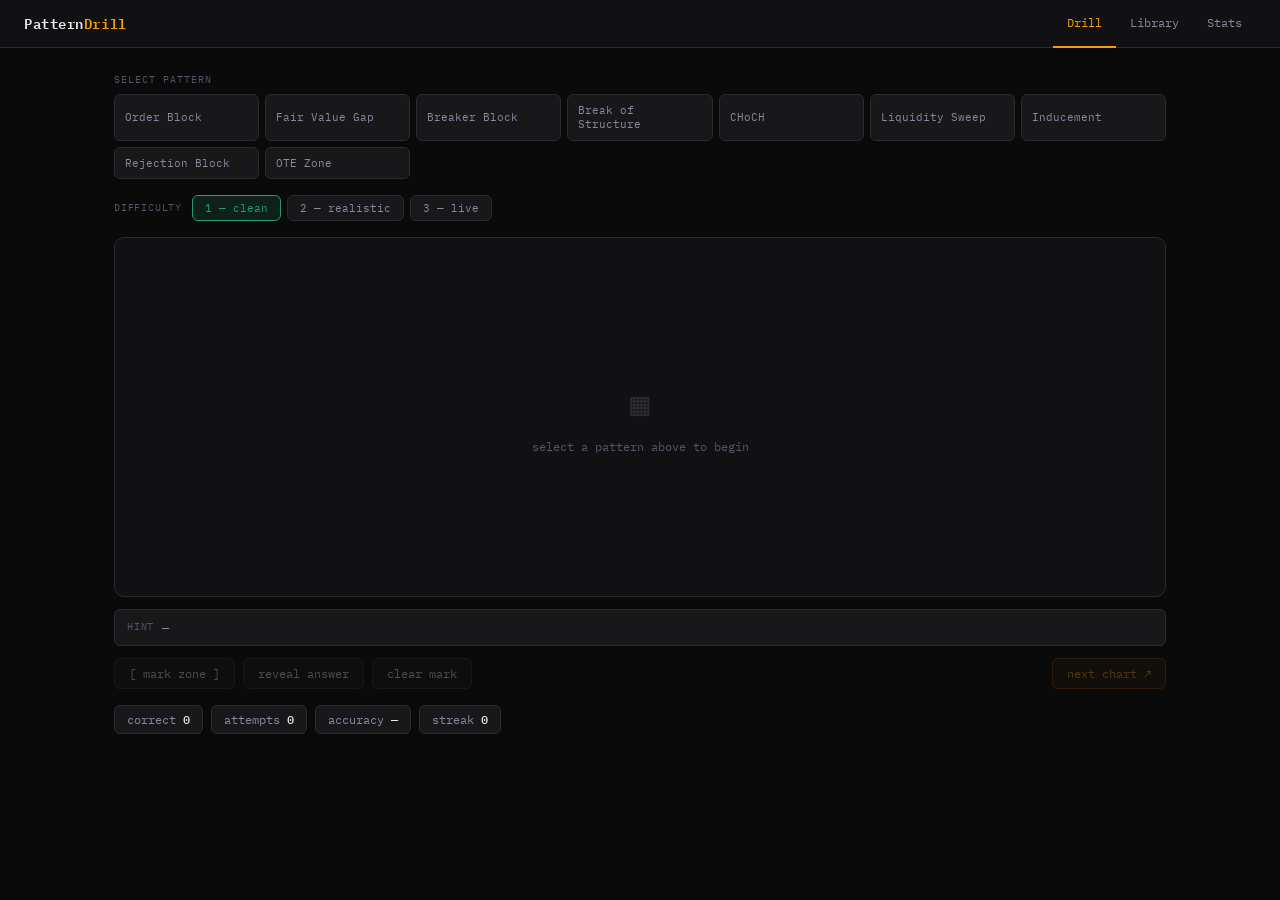
==== index.html @ c4679120 "Create index.html" ====
<!DOCTYPE html>
<html lang="en">
<head>
  <meta charset="UTF-8" />
  <meta name="viewport" content="width=device-width, initial-scale=1.0" />
  <title>PatternDrill — ICT Pattern Trainer</title>
  <link rel="stylesheet" href="css/style.css" />
</head>
<body>

<nav class="nav">
  <div class="nav-logo">Pattern<span>Drill</span></div>
  <a class="nav-link active" href="index.html">Drill</a>
  <a class="nav-link" href="library.html">Library</a>
  <a class="nav-link" href="stats.html">Stats</a>
</nav>

<main class="page">

  <!-- Pattern selector -->
  <div class="label">Select pattern</div>
  <div class="pattern-grid">
    <button class="pattern-chip" data-key="order-block">Order Block</button>
    <button class="pattern-chip" data-key="fair-value-gap">Fair Value Gap</button>
    <button class="pattern-chip" data-key="breaker-block">Breaker Block</button>
    <button class="pattern-chip" data-key="bos">Break of Structure</button>
    <button class="pattern-chip" data-key="choch">CHoCH</button>
    <button class="pattern-chip" data-key="liquidity-sweep">Liquidity Sweep</button>
    <button class="pattern-chip" data-key="inducement">Inducement</button>
    <button class="pattern-chip" data-key="rejection-block">Rejection Block</button>
    <button class="pattern-chip" data-key="ote">OTE Zone</button>
  </div>

  <!-- Difficulty -->
  <div class="diff-row">
    <span class="diff-label">difficulty</span>
    <button class="diff-chip selected" data-diff="1">1 — clean</button>
    <button class="diff-chip" data-diff="2">2 — realistic</button>
    <button class="diff-chip" data-diff="3">3 — live</button>
  </div>

  <!-- Chart -->
  <div class="chart-wrap" id="chart-wrap">
    <canvas id="chart-canvas"></canvas>
    <canvas id="overlay-canvas"></canvas>

    <div class="chart-empty" id="chart-empty">
      <div class="chart-empty-icon">▦</div>
      <div class="chart-empty-text">select a pattern above to begin</div>
    </div>

    <div class="chart-loader" id="chart-loader">
      <div class="loader-text">GENERATING</div>
      <div class="loader-bar"></div>
    </div>
  </div>

  <!-- Hint -->
  <div class="hint-bar">
    <span class="hint-label">hint</span>
    <span id="hint-text" style="color: var(--text-2);">—</span>
  </div>

  <!-- Controls -->
  <div class="controls">
    <button class="btn" id="btn-mark"   onclick="App.toggleMarkMode()" disabled>[ mark zone ]</button>
    <button class="btn" id="btn-reveal" onclick="App.reveal()"         disabled>reveal answer</button>
    <button class="btn" id="btn-clear"  onclick="App.clearMark()"      disabled>clear mark</button>
    <div class="controls-right">
      <button class="btn btn-primary" id="btn-next" onclick="App.generateChart()" disabled>next chart ↗</button>
    </div>
  </div>

  <!-- Feedback -->
  <div class="feedback" id="feedback"></div>

  <!-- Score row -->
  <div class="score-row">
    <div class="score-chip" id="sc-correct">  correct  <span class="val">0</span></div>
    <div class="score-chip" id="sc-attempts"> attempts <span class="val">0</span></div>
    <div class="score-chip" id="sc-accuracy"> accuracy <span class="val">—</span></div>
    <div class="score-chip" id="sc-streak">   streak   <span class="val">0</span></div>
  </div>

</main>

<script src="js/patterns.js"></script>
<script src="js/chart.js"></script>
<script src="js/scoring.js"></script>
<script src="js/storage.js"></script>
<script src="js/app.js"></script>
</body>
</html>
---- css/style.css ----
/* ─── PatternDrill — style.css ─────────────────────────────────────────────
   Aesthetic: dark trading terminal. Monospace-first. Minimal chrome.
──────────────────────────────────────────────────────────────────────────── */

@import url('https://fonts.googleapis.com/css2?family=IBM+Plex+Mono:wght@300;400;500;600&family=IBM+Plex+Sans:wght@300;400;500&display=swap');

:root {
  --bg-0:       #0a0a0b;
  --bg-1:       #111113;
  --bg-2:       #18181b;
  --bg-3:       #222226;
  --border:     #2a2a30;
  --border-2:   #3a3a42;
  --text-1:     #e8e8ea;
  --text-2:     #8888a0;
  --text-3:     #55556a;
  --amber:      #f59e0b;
  --amber-dim:  #78490a;
  --amber-glow: rgba(245,158,11,0.12);
  --green:      #1D9E75;
  --green-dim:  rgba(29,158,117,0.15);
  --red:        #D85A30;
  --red-dim:    rgba(216,90,48,0.15);
  --blue:       #378ADD;
  --blue-dim:   rgba(55,138,221,0.15);
  --font-mono:  'IBM Plex Mono', monospace;
  --font-sans:  'IBM Plex Sans', sans-serif;
  --radius-sm:  4px;
  --radius-md:  6px;
  --radius-lg:  10px;
  --t:          150ms ease;
}

*, *::before, *::after { box-sizing: border-box; margin: 0; padding: 0; }
html, body { height: 100%; }
body {
  background: var(--bg-0);
  color: var(--text-1);
  font-family: var(--font-mono);
  font-size: 13px;
  line-height: 1.6;
  -webkit-font-smoothing: antialiased;
}
a { color: var(--amber); text-decoration: none; }
a:hover { text-decoration: underline; }
button { cursor: pointer; font-family: var(--font-mono); }

/* ─── Nav ─────────────────────────────────────────────────────────────────── */
.nav {
  display: flex;
  align-items: center;
  padding: 0 1.5rem;
  height: 48px;
  background: var(--bg-1);
  border-bottom: 1px solid var(--border);
  position: sticky;
  top: 0;
  z-index: 100;
}
.nav-logo {
  font-size: 14px;
  font-weight: 600;
  letter-spacing: 0.04em;
  margin-right: auto;
  color: var(--text-1);
}
.nav-logo span { color: var(--amber); }
.nav-link {
  font-size: 12px;
  color: var(--text-2);
  padding: 0 14px;
  height: 48px;
  display: flex;
  align-items: center;
  border-bottom: 2px solid transparent;
  transition: color var(--t), border-color var(--t);
}
.nav-link:hover { color: var(--text-1); text-decoration: none; }
.nav-link.active { color: var(--amber); border-bottom-color: var(--amber); }

/* ─── Page ────────────────────────────────────────────────────────────────── */
.page { padding: 1.5rem; max-width: 1100px; margin: 0 auto; width: 100%; }
.page-title { font-size: 16px; font-weight: 500; color: var(--text-1); margin-bottom: 1.5rem; }

/* ─── Label ───────────────────────────────────────────────────────────────── */
.label {
  font-size: 10px;
  letter-spacing: 0.1em;
  text-transform: uppercase;
  color: var(--text-3);
  margin-bottom: 6px;
}

/* ─── Buttons ─────────────────────────────────────────────────────────────── */
.btn {
  display: inline-flex;
  align-items: center;
  gap: 6px;
  padding: 7px 14px;
  font-size: 12px;
  font-family: var(--font-mono);
  border-radius: var(--radius-md);
  border: 1px solid var(--border-2);
  background: var(--bg-2);
  color: var(--text-1);
  transition: background var(--t), border-color var(--t), opacity var(--t);
  white-space: nowrap;
}
.btn:hover:not(:disabled) { background: var(--bg-3); border-color: var(--text-3); }
.btn:active:not(:disabled) { transform: scale(0.98); }
.btn:disabled { opacity: 0.3; cursor: not-allowed; }
.btn-primary { background: var(--amber-glow); border-color: var(--amber-dim); color: var(--amber); }
.btn-primary:hover:not(:disabled) { background: rgba(245,158,11,0.22); border-color: var(--amber); }
.btn-mark-active { background: rgba(186,117,23,0.15); border-color: #BA7517; color: #f0c060; }

/* ─── Pattern chips ───────────────────────────────────────────────────────── */
.pattern-grid {
  display: grid;
  grid-template-columns: repeat(auto-fill, minmax(128px, 1fr));
  gap: 6px;
  margin-bottom: 1rem;
}
.pattern-chip {
  padding: 8px 10px;
  font-size: 11px;
  font-family: var(--font-mono);
  background: var(--bg-2);
  border: 1px solid var(--border);
  border-radius: var(--radius-md);
  color: var(--text-2);
  text-align: left;
  transition: all var(--t);
  line-height: 1.3;
}
.pattern-chip:hover { background: var(--bg-3); border-color: var(--border-2); color: var(--text-1); }
.pattern-chip.selected { background: var(--amber-glow); border-color: var(--amber-dim); color: var(--amber); }

/* ─── Difficulty ──────────────────────────────────────────────────────────── */
.diff-row { display: flex; gap: 6px; margin-bottom: 1rem; align-items: center; }
.diff-label { font-size: 10px; color: var(--text-3); letter-spacing: 0.08em; text-transform: uppercase; margin-right: 4px; }
.diff-chip {
  padding: 5px 12px;
  font-size: 11px;
  font-family: var(--font-mono);
  background: var(--bg-2);
  border: 1px solid var(--border);
  border-radius: var(--radius-md);
  color: var(--text-2);
  transition: all var(--t);
}
.diff-chip:hover { border-color: var(--border-2); color: var(--text-1); }
.diff-chip[data-diff="1"].selected { border-color: var(--green); color: var(--green); background: var(--green-dim); }
.diff-chip[data-diff="2"].selected { border-color: var(--amber-dim); color: var(--amber); background: var(--amber-glow); }
.diff-chip[data-diff="3"].selected { border-color: rgba(216,90,48,0.6); color: var(--red); background: var(--red-dim); }

/* ─── Chart ───────────────────────────────────────────────────────────────── */
.chart-wrap {
  position: relative;
  background: var(--bg-1);
  border: 1px solid var(--border);
  border-radius: var(--radius-lg);
  overflow: hidden;
  height: 360px;
  margin-bottom: 0.75rem;
}
.chart-wrap canvas { display: block; position: absolute; top: 0; left: 0; width: 100%; height: 100%; }
#chart-canvas  { z-index: 1; }
#overlay-canvas { z-index: 2; }

.chart-empty {
  position: absolute; inset: 0;
  display: flex; flex-direction: column; align-items: center; justify-content: center;
  gap: 8px; z-index: 3; pointer-events: none;
}
.chart-empty-icon { font-size: 32px; opacity: 0.12; }
.chart-empty-text { font-size: 12px; color: var(--text-3); }

.chart-loader {
  position: absolute; inset: 0;
  background: var(--bg-1);
  display: none; align-items: center; justify-content: center;
  flex-direction: column; gap: 10px; z-index: 10;
}
.chart-loader.visible { display: flex; }
.loader-text { font-size: 11px; color: var(--text-3); letter-spacing: 0.06em; }
.loader-bar { width: 100px; height: 1px; background: var(--border); position: relative; overflow: hidden; }
.loader-bar::after {
  content: '';
  position: absolute; top: 0; height: 100%;
  background: var(--amber);
  animation: sweep 1.2s ease-in-out infinite;
}
@keyframes sweep {
  0%   { left: -40%; width: 40%; }
  100% { left: 100%; width: 40%; }
}

/* ─── Hint ────────────────────────────────────────────────────────────────── */
.hint-bar {
  padding: 8px 12px;
  background: var(--bg-2);
  border: 1px solid var(--border);
  border-radius: var(--radius-md);
  font-size: 12px;
  color: var(--text-2);
  margin-bottom: 0.75rem;
  min-height: 36px;
  display: flex;
  align-items: center;
  gap: 8px;
}
.hint-label { color: var(--text-3); flex-shrink: 0; font-size: 10px; text-transform: uppercase; letter-spacing: 0.08em; }

/* ─── Controls ────────────────────────────────────────────────────────────── */
.controls { display: flex; gap: 8px; margin-bottom: 1rem; flex-wrap: wrap; align-items: center; }
.controls-right { margin-left: auto; display: flex; gap: 8px; }

/* ─── Feedback ────────────────────────────────────────────────────────────── */
.feedback {
  padding: 12px 16px;
  border-radius: var(--radius-md);
  font-size: 13px;
  line-height: 1.6;
  border: 1px solid var(--border);
  background: var(--bg-2);
  display: none;
  margin-bottom: 1rem;
}
.feedback.visible { display: block; }
.feedback.grade-excellent,
.feedback.grade-good    { border-color: rgba(29,158,117,0.5); background: var(--green-dim); color: #7ee8c2; }
.feedback.grade-partial { border-color: var(--amber-dim); background: var(--amber-glow); color: var(--amber); }
.feedback.grade-miss,
.feedback.grade-wrong   { border-color: rgba(216,90,48,0.4); background: var(--red-dim); color: #f4a07a; }
.feedback.grade-no-mark { border-color: var(--border-2); color: var(--text-2); }

/* ─── Score row ───────────────────────────────────────────────────────────── */
.score-row { display: flex; gap: 8px; flex-wrap: wrap; margin-bottom: 1.5rem; }
.score-chip {
  padding: 4px 12px;
  font-size: 12px;
  background: var(--bg-2);
  border: 1px solid var(--border);
  border-radius: var(--radius-md);
  color: var(--text-2);
}
.score-chip .val { color: var(--text-1); font-weight: 500; }
.score-chip.streak-on { border-color: var(--amber-dim); color: var(--amber); }

/* ─── Stats page ──────────────────────────────────────────────────────────── */
.stats-grid {
  display: grid;
  grid-template-columns: repeat(auto-fit, minmax(140px, 1fr));
  gap: 8px;
  margin-bottom: 1.5rem;
}
.stat-card {
  background: var(--bg-2);
  border: 1px solid var(--border);
  border-radius: var(--radius-lg);
  padding: 14px 16px;
}
.stat-card .stat-label { font-size: 10px; color: var(--text-3); letter-spacing: 0.08em; text-transform: uppercase; margin-bottom: 4px; }
.stat-card .stat-val   { font-size: 26px; font-weight: 600; color: var(--text-1); line-height: 1.2; }
.stat-card .stat-sub   { font-size: 11px; color: var(--text-3); margin-top: 2px; }

.section-title { font-size: 11px; color: var(--text-3); letter-spacing: 0.08em; text-transform: uppercase; margin-bottom: 8px; padding-bottom: 6px; border-bottom: 1px solid var(--border); }

.acc-table { width: 100%; border-collapse: collapse; }
.acc-table th { font-size: 10px; letter-spacing: 0.08em; text-transform: uppercase; color: var(--text-3); padding: 6px 10px; text-align: left; border-bottom: 1px solid var(--border); }
.acc-table td { padding: 9px 10px; border-bottom: 1px solid var(--border); font-size: 12px; }
.acc-table tr:last-child td { border-bottom: none; }
.acc-bar-wrap { width: 80px; height: 3px; background: var(--bg-3); border-radius: 2px; display: inline-block; vertical-align: middle; margin-right: 8px; }
.acc-bar { height: 100%; border-radius: 2px; }
.acc-bar.high { background: var(--green); }
.acc-bar.mid  { background: var(--amber); }
.acc-bar.low  { background: var(--red); }

/* ─── Library page ────────────────────────────────────────────────────────── */
.library-grid { display: grid; grid-template-columns: repeat(auto-fill, minmax(280px, 1fr)); gap: 12px; }
.lib-card {
  background: var(--bg-2);
  border: 1px solid var(--border);
  border-radius: var(--radius-lg);
  padding: 16px;
  transition: border-color var(--t);
}
.lib-card:hover { border-color: var(--border-2); }
.lib-card-title { font-size: 14px; font-weight: 500; color: var(--text-1); margin-bottom: 6px; }
.lib-card-body  { font-size: 12px; color: var(--text-2); line-height: 1.6; margin-bottom: 10px; }
.lib-card-canvas { height: 110px; background: var(--bg-1); border: 1px solid var(--border); border-radius: var(--radius-md); overflow: hidden; position: relative; }
.lib-card-canvas canvas { width: 100%; height: 100%; display: block; }
.lib-drill-btn {
  display: inline-flex; align-items: center; gap: 4px;
  margin-top: 10px; padding: 5px 10px;
  font-size: 11px; font-family: var(--font-mono);
  background: var(--amber-glow); border: 1px solid var(--amber-dim);
  color: var(--amber); border-radius: var(--radius-md);
  cursor: pointer; transition: all var(--t); text-decoration: none;
}
.lib-drill-btn:hover { background: rgba(245,158,11,0.22); text-decoration: none; }

/* ─── Responsive ──────────────────────────────────────────────────────────── */
@media (max-width: 640px) {
  .page { padding: 1rem; }
  .chart-wrap { height: 260px; }
  .pattern-grid { grid-template-columns: repeat(auto-fill, minmax(100px, 1fr)); }
  .controls-right { margin-left: 0; }
  .nav { padding: 0 1rem; }
  .nav-link { padding: 0 10px; font-size: 11px; }
}
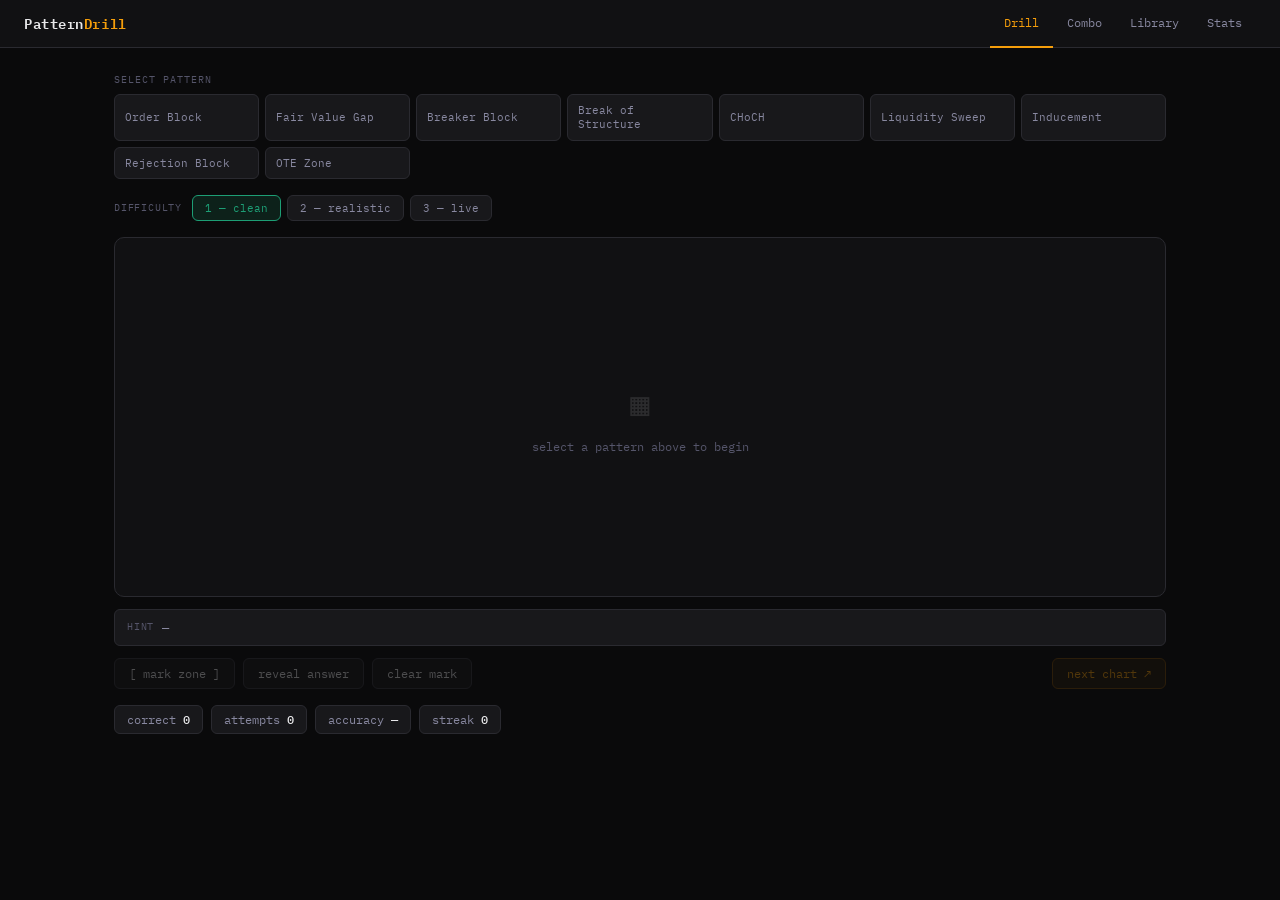
==== commit 53b887f3: "Update index.html" ====
--- a/index.html
+++ b/index.html
@@ -11,6 +11,7 @@
 <nav class="nav">
   <div class="nav-logo">Pattern<span>Drill</span></div>
   <a class="nav-link active" href="index.html">Drill</a>
+  <a class="nav-link" href="combo.html">Combo</a>
   <a class="nav-link" href="library.html">Library</a>
   <a class="nav-link" href="stats.html">Stats</a>
 </nav>
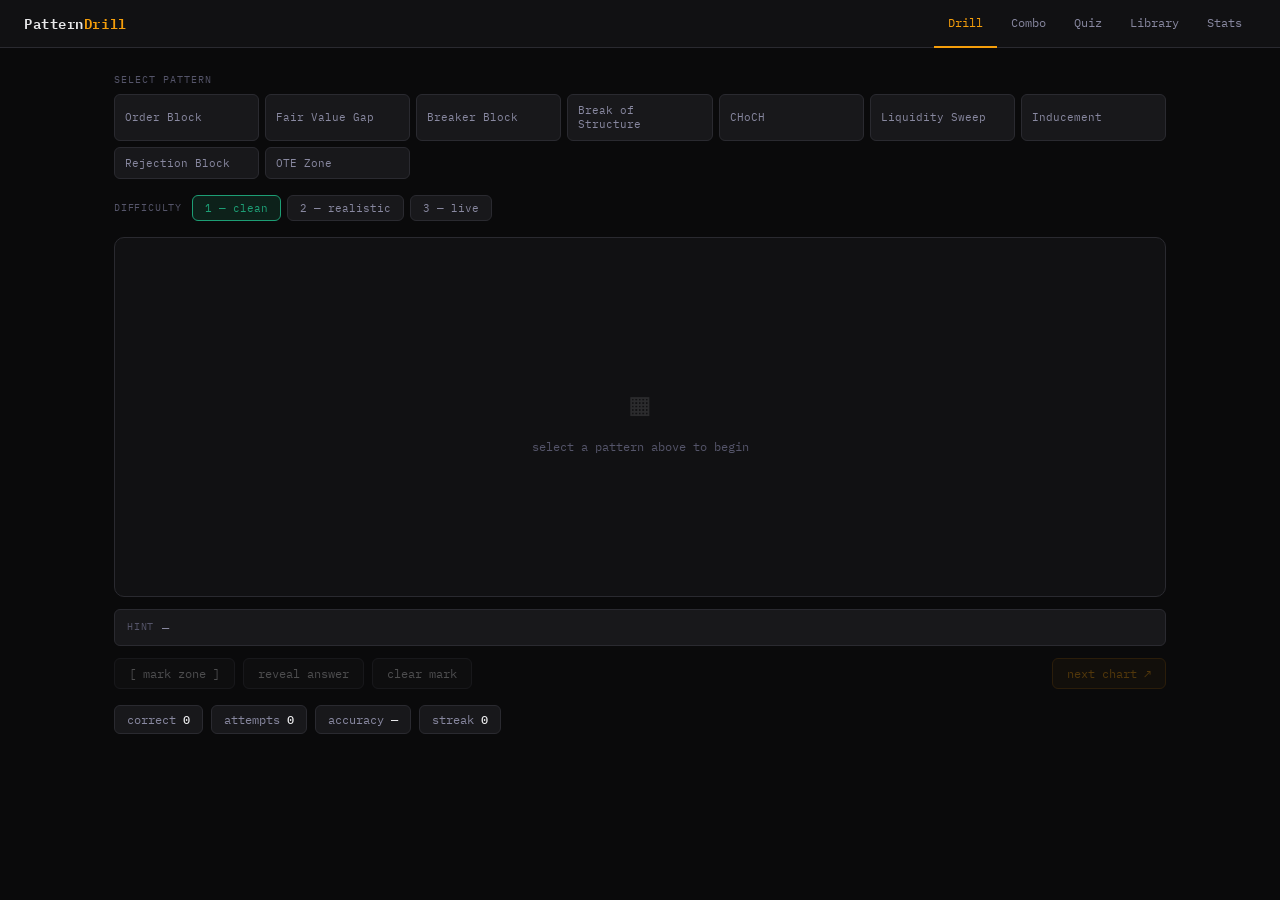
==== commit 8a298737: "Update index.html" ====
--- a/index.html
+++ b/index.html
@@ -12,6 +12,7 @@
   <div class="nav-logo">Pattern<span>Drill</span></div>
   <a class="nav-link active" href="index.html">Drill</a>
   <a class="nav-link" href="combo.html">Combo</a>
+  <a class="nav-link" href="quiz.html">Quiz</a>
   <a class="nav-link" href="library.html">Library</a>
   <a class="nav-link" href="stats.html">Stats</a>
 </nav>
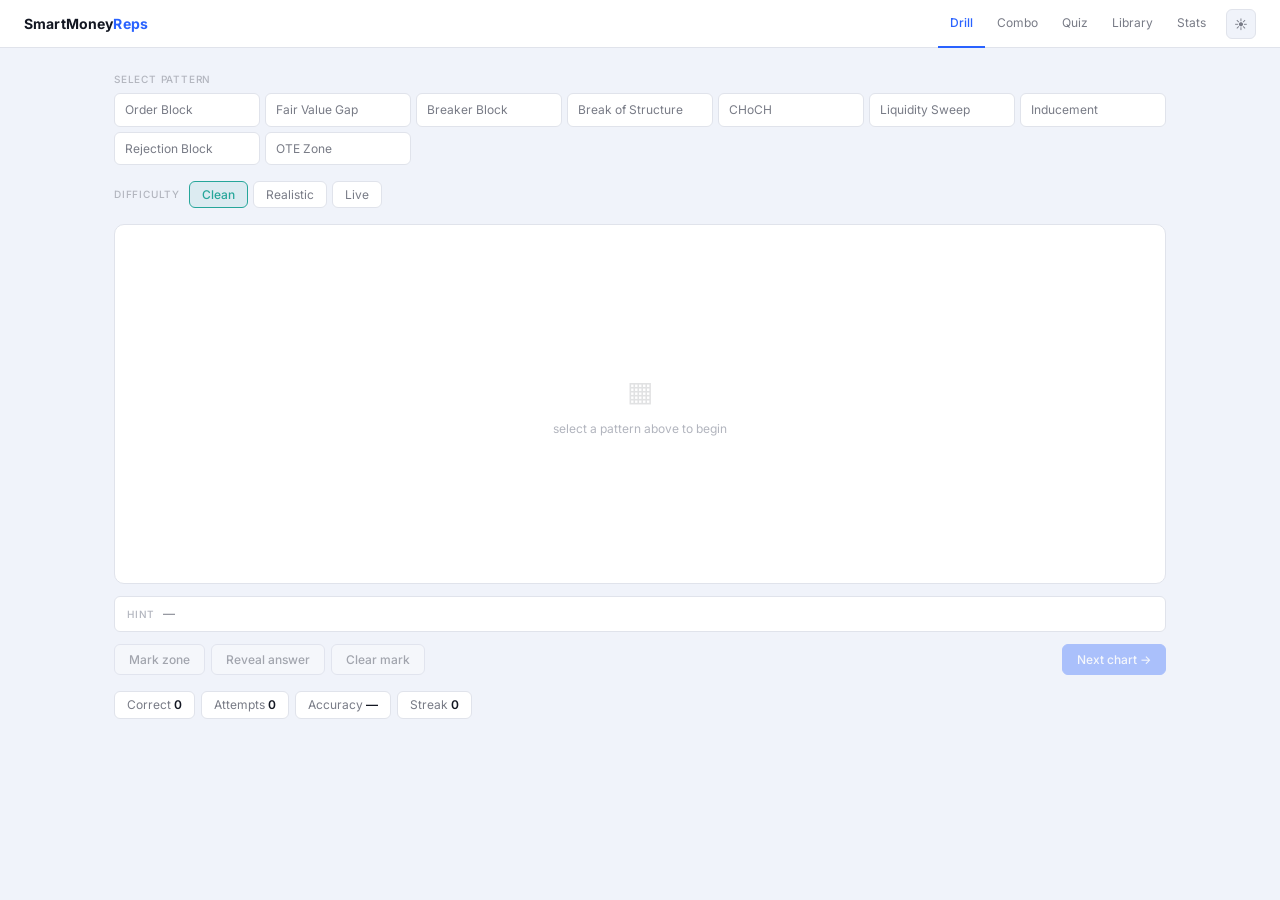
==== commit 0c1575cf: "Update index.html" ====
--- a/index.html
+++ b/index.html
@@ -3,23 +3,21 @@
 <head>
   <meta charset="UTF-8" />
   <meta name="viewport" content="width=device-width, initial-scale=1.0" />
-  <title>PatternDrill — ICT Pattern Trainer</title>
+  <title>SmartMoneyReps — ICT Pattern Trainer</title>
   <link rel="stylesheet" href="css/style.css" />
 </head>
 <body>
-
 <nav class="nav">
-  <div class="nav-logo">Pattern<span>Drill</span></div>
+  <div class="nav-logo">SmartMoney<span>Reps</span></div>
   <a class="nav-link active" href="index.html">Drill</a>
   <a class="nav-link" href="combo.html">Combo</a>
   <a class="nav-link" href="quiz.html">Quiz</a>
   <a class="nav-link" href="library.html">Library</a>
   <a class="nav-link" href="stats.html">Stats</a>
+  <button class="theme-toggle" id="theme-toggle" onclick="toggleTheme()" title="Toggle theme">☀</button>
 </nav>
 
 <main class="page">
-
-  <!-- Pattern selector -->
   <div class="label">Select pattern</div>
   <div class="pattern-grid">
     <button class="pattern-chip" data-key="order-block">Order Block</button>
@@ -33,57 +31,48 @@
     <button class="pattern-chip" data-key="ote">OTE Zone</button>
   </div>
 
-  <!-- Difficulty -->
   <div class="diff-row">
-    <span class="diff-label">difficulty</span>
-    <button class="diff-chip selected" data-diff="1">1 — clean</button>
-    <button class="diff-chip" data-diff="2">2 — realistic</button>
-    <button class="diff-chip" data-diff="3">3 — live</button>
+    <span class="diff-label">Difficulty</span>
+    <button class="diff-chip selected" data-diff="1">Clean</button>
+    <button class="diff-chip" data-diff="2">Realistic</button>
+    <button class="diff-chip" data-diff="3">Live</button>
   </div>
 
-  <!-- Chart -->
   <div class="chart-wrap" id="chart-wrap">
     <canvas id="chart-canvas"></canvas>
     <canvas id="overlay-canvas"></canvas>
-
     <div class="chart-empty" id="chart-empty">
       <div class="chart-empty-icon">▦</div>
       <div class="chart-empty-text">select a pattern above to begin</div>
     </div>
-
     <div class="chart-loader" id="chart-loader">
-      <div class="loader-text">GENERATING</div>
+      <div class="loader-text">Generating</div>
       <div class="loader-bar"></div>
     </div>
   </div>
 
-  <!-- Hint -->
   <div class="hint-bar">
-    <span class="hint-label">hint</span>
-    <span id="hint-text" style="color: var(--text-2);">—</span>
+    <span class="hint-label">Hint</span>
+    <span id="hint-text" style="color:var(--text-2)">—</span>
   </div>
 
-  <!-- Controls -->
   <div class="controls">
-    <button class="btn" id="btn-mark"   onclick="App.toggleMarkMode()" disabled>[ mark zone ]</button>
-    <button class="btn" id="btn-reveal" onclick="App.reveal()"         disabled>reveal answer</button>
-    <button class="btn" id="btn-clear"  onclick="App.clearMark()"      disabled>clear mark</button>
+    <button class="btn" id="btn-mark"   onclick="App.toggleMarkMode()" disabled>Mark zone</button>
+    <button class="btn" id="btn-reveal" onclick="App.reveal()"         disabled>Reveal answer</button>
+    <button class="btn" id="btn-clear"  onclick="App.clearMark()"      disabled>Clear mark</button>
     <div class="controls-right">
-      <button class="btn btn-primary" id="btn-next" onclick="App.generateChart()" disabled>next chart ↗</button>
+      <button class="btn btn-primary" id="btn-next" onclick="App.generateChart()" disabled>Next chart →</button>
     </div>
   </div>
 
-  <!-- Feedback -->
   <div class="feedback" id="feedback"></div>
 
-  <!-- Score row -->
   <div class="score-row">
-    <div class="score-chip" id="sc-correct">  correct  <span class="val">0</span></div>
-    <div class="score-chip" id="sc-attempts"> attempts <span class="val">0</span></div>
-    <div class="score-chip" id="sc-accuracy"> accuracy <span class="val">—</span></div>
-    <div class="score-chip" id="sc-streak">   streak   <span class="val">0</span></div>
+    <div class="score-chip" id="sc-correct">Correct <span class="val">0</span></div>
+    <div class="score-chip" id="sc-attempts">Attempts <span class="val">0</span></div>
+    <div class="score-chip" id="sc-accuracy">Accuracy <span class="val">—</span></div>
+    <div class="score-chip" id="sc-streak">Streak <span class="val">0</span></div>
   </div>
-
 </main>
 
 <script src="js/patterns.js"></script>
@@ -91,5 +80,17 @@
 <script src="js/scoring.js"></script>
 <script src="js/storage.js"></script>
 <script src="js/app.js"></script>
+<script>
+function toggleTheme() {
+  const isDark = document.documentElement.getAttribute('data-theme') === 'dark';
+  document.documentElement.setAttribute('data-theme', isDark ? '' : 'dark');
+  document.getElementById('theme-toggle').textContent = isDark ? '☀' : '☾';
+  localStorage.setItem('smr-theme', isDark ? 'light' : 'dark');
+}
+(function() {
+  const t = localStorage.getItem('smr-theme');
+  if (t === 'dark') { document.documentElement.setAttribute('data-theme','dark'); document.addEventListener('DOMContentLoaded', () => { const b = document.getElementById('theme-toggle'); if(b) b.textContent='☾'; }); }
+})();
+</script>
 </body>
 </html>
--- a/css/style.css
+++ b/css/style.css
@@ -1,34 +1,55 @@
-/* ─── PatternDrill — style.css ─────────────────────────────────────────────
-   Aesthetic: dark trading terminal. Monospace-first. Minimal chrome.
+/* ─── SmartMoneyReps — style.css ───────────────────────────────────────────
+   TradingView-inspired. Clean, professional, expensive.
+   Light + dark mode. Blue accent. TV candle colors.
 ──────────────────────────────────────────────────────────────────────────── */
 
-@import url('https://fonts.googleapis.com/css2?family=IBM+Plex+Mono:wght@300;400;500;600&family=IBM+Plex+Sans:wght@300;400;500&display=swap');
+@import url('https://fonts.googleapis.com/css2?family=Inter:wght@300;400;500;600;700&display=swap');
 
 :root {
-  --bg-0:       #0a0a0b;
-  --bg-1:       #111113;
-  --bg-2:       #18181b;
-  --bg-3:       #222226;
-  --border:     #2a2a30;
-  --border-2:   #3a3a42;
-  --text-1:     #e8e8ea;
-  --text-2:     #8888a0;
-  --text-3:     #55556a;
-  --amber:      #f59e0b;
-  --amber-dim:  #78490a;
-  --amber-glow: rgba(245,158,11,0.12);
-  --green:      #1D9E75;
-  --green-dim:  rgba(29,158,117,0.15);
-  --red:        #D85A30;
-  --red-dim:    rgba(216,90,48,0.15);
-  --blue:       #378ADD;
-  --blue-dim:   rgba(55,138,221,0.15);
-  --font-mono:  'IBM Plex Mono', monospace;
-  --font-sans:  'IBM Plex Sans', sans-serif;
+  --bg-0:       #f0f3fa;
+  --bg-1:       #ffffff;
+  --bg-2:       #f0f3fa;
+  --bg-3:       #e8ecf5;
+  --border:     #e0e3eb;
+  --border-2:   #c8cbd8;
+  --text-1:     #131722;
+  --text-2:     #787b86;
+  --text-3:     #b2b5be;
+  --blue:       #2962ff;
+  --blue-dim:   rgba(41,98,255,0.08);
+  --blue-mid:   rgba(41,98,255,0.18);
+  --blue-text:  #1849cc;
+  --green:      #26a69a;
+  --green-dim:  rgba(38,166,154,0.1);
+  --red:        #ef5350;
+  --red-dim:    rgba(239,83,80,0.1);
+  --bull:       #26a69a;
+  --bear:       #ef5350;
+  --font:       'Inter', -apple-system, sans-serif;
   --radius-sm:  4px;
   --radius-md:  6px;
   --radius-lg:  10px;
-  --t:          150ms ease;
+  --t:          140ms ease;
+}
+
+[data-theme="dark"] {
+  --bg-0:       #131722;
+  --bg-1:       #1e222d;
+  --bg-2:       #1e222d;
+  --bg-3:       #2a2e39;
+  --border:     #2a2e39;
+  --border-2:   #363a45;
+  --text-1:     #d1d4dc;
+  --text-2:     #787b86;
+  --text-3:     #4c525e;
+  --blue:       #2962ff;
+  --blue-dim:   rgba(41,98,255,0.14);
+  --blue-mid:   rgba(41,98,255,0.22);
+  --blue-text:  #5b9cf6;
+  --green:      #26a69a;
+  --green-dim:  rgba(38,166,154,0.14);
+  --red:        #ef5350;
+  --red-dim:    rgba(239,83,80,0.14);
 }
 
 *, *::before, *::after { box-sizing: border-box; margin: 0; padding: 0; }
@@ -36,276 +57,171 @@
 body {
   background: var(--bg-0);
   color: var(--text-1);
-  font-family: var(--font-mono);
+  font-family: var(--font);
   font-size: 13px;
-  line-height: 1.6;
+  line-height: 1.5;
   -webkit-font-smoothing: antialiased;
 }
-a { color: var(--amber); text-decoration: none; }
+a { color: var(--blue); text-decoration: none; }
 a:hover { text-decoration: underline; }
-button { cursor: pointer; font-family: var(--font-mono); }
-
-/* ─── Nav ─────────────────────────────────────────────────────────────────── */
+button { cursor: pointer; font-family: var(--font); }
+
 .nav {
-  display: flex;
-  align-items: center;
-  padding: 0 1.5rem;
-  height: 48px;
-  background: var(--bg-1);
-  border-bottom: 1px solid var(--border);
-  position: sticky;
-  top: 0;
-  z-index: 100;
-}
-.nav-logo {
-  font-size: 14px;
-  font-weight: 600;
-  letter-spacing: 0.04em;
-  margin-right: auto;
-  color: var(--text-1);
-}
-.nav-logo span { color: var(--amber); }
-.nav-link {
-  font-size: 12px;
-  color: var(--text-2);
-  padding: 0 14px;
-  height: 48px;
-  display: flex;
-  align-items: center;
-  border-bottom: 2px solid transparent;
-  transition: color var(--t), border-color var(--t);
-}
+  display: flex; align-items: center;
+  padding: 0 1.5rem; height: 48px;
+  background: var(--bg-1); border-bottom: 1px solid var(--border);
+  position: sticky; top: 0; z-index: 100;
+}
+.nav-logo { font-size: 14px; font-weight: 700; letter-spacing: 0.01em; margin-right: auto; color: var(--text-1); }
+.nav-logo span { color: var(--blue); }
+.nav-link { font-size: 12px; color: var(--text-2); padding: 0 12px; height: 48px; display: flex; align-items: center; border-bottom: 2px solid transparent; transition: color var(--t), border-color var(--t); }
 .nav-link:hover { color: var(--text-1); text-decoration: none; }
-.nav-link.active { color: var(--amber); border-bottom-color: var(--amber); }
-
-/* ─── Page ────────────────────────────────────────────────────────────────── */
+.nav-link.active { color: var(--blue); border-bottom-color: var(--blue); font-weight: 500; }
+.theme-toggle { width: 30px; height: 30px; border-radius: var(--radius-md); border: 1px solid var(--border); background: var(--bg-2); color: var(--text-2); display: flex; align-items: center; justify-content: center; font-size: 13px; cursor: pointer; margin-left: 8px; transition: all var(--t); flex-shrink: 0; }
+.theme-toggle:hover { color: var(--text-1); border-color: var(--border-2); }
+
 .page { padding: 1.5rem; max-width: 1100px; margin: 0 auto; width: 100%; }
-.page-title { font-size: 16px; font-weight: 500; color: var(--text-1); margin-bottom: 1.5rem; }
-
-/* ─── Label ───────────────────────────────────────────────────────────────── */
-.label {
-  font-size: 10px;
-  letter-spacing: 0.1em;
-  text-transform: uppercase;
-  color: var(--text-3);
-  margin-bottom: 6px;
-}
-
-/* ─── Buttons ─────────────────────────────────────────────────────────────── */
-.btn {
-  display: inline-flex;
-  align-items: center;
-  gap: 6px;
-  padding: 7px 14px;
-  font-size: 12px;
-  font-family: var(--font-mono);
-  border-radius: var(--radius-md);
-  border: 1px solid var(--border-2);
-  background: var(--bg-2);
-  color: var(--text-1);
-  transition: background var(--t), border-color var(--t), opacity var(--t);
-  white-space: nowrap;
-}
+.page-title { font-size: 15px; font-weight: 600; color: var(--text-1); margin-bottom: 1.5rem; }
+
+.label { font-size: 10px; letter-spacing: 0.08em; text-transform: uppercase; color: var(--text-3); margin-bottom: 6px; font-weight: 500; }
+
+.btn { display: inline-flex; align-items: center; gap: 5px; padding: 7px 14px; font-size: 12px; font-family: var(--font); font-weight: 500; border-radius: var(--radius-md); border: 1px solid var(--border-2); background: var(--bg-1); color: var(--text-1); transition: all var(--t); white-space: nowrap; }
 .btn:hover:not(:disabled) { background: var(--bg-3); border-color: var(--text-3); }
 .btn:active:not(:disabled) { transform: scale(0.98); }
-.btn:disabled { opacity: 0.3; cursor: not-allowed; }
-.btn-primary { background: var(--amber-glow); border-color: var(--amber-dim); color: var(--amber); }
-.btn-primary:hover:not(:disabled) { background: rgba(245,158,11,0.22); border-color: var(--amber); }
-.btn-mark-active { background: rgba(186,117,23,0.15); border-color: #BA7517; color: #f0c060; }
-
-/* ─── Pattern chips ───────────────────────────────────────────────────────── */
-.pattern-grid {
-  display: grid;
-  grid-template-columns: repeat(auto-fill, minmax(128px, 1fr));
-  gap: 6px;
-  margin-bottom: 1rem;
-}
-.pattern-chip {
-  padding: 8px 10px;
-  font-size: 11px;
-  font-family: var(--font-mono);
-  background: var(--bg-2);
-  border: 1px solid var(--border);
-  border-radius: var(--radius-md);
-  color: var(--text-2);
-  text-align: left;
-  transition: all var(--t);
-  line-height: 1.3;
-}
+.btn:disabled { opacity: 0.35; cursor: not-allowed; }
+.btn-primary { background: var(--blue); border-color: var(--blue); color: #fff; }
+.btn-primary:hover:not(:disabled) { background: #1849cc; border-color: #1849cc; }
+.btn-mark-active { background: var(--green-dim); border-color: var(--green); color: var(--green); }
+
+.pattern-grid { display: grid; grid-template-columns: repeat(auto-fill, minmax(130px, 1fr)); gap: 5px; margin-bottom: 1rem; }
+.pattern-chip { padding: 8px 10px; font-size: 12px; font-family: var(--font); background: var(--bg-1); border: 1px solid var(--border); border-radius: var(--radius-md); color: var(--text-2); text-align: left; transition: all var(--t); line-height: 1.3; cursor: pointer; }
 .pattern-chip:hover { background: var(--bg-3); border-color: var(--border-2); color: var(--text-1); }
-.pattern-chip.selected { background: var(--amber-glow); border-color: var(--amber-dim); color: var(--amber); }
-
-/* ─── Difficulty ──────────────────────────────────────────────────────────── */
-.diff-row { display: flex; gap: 6px; margin-bottom: 1rem; align-items: center; }
-.diff-label { font-size: 10px; color: var(--text-3); letter-spacing: 0.08em; text-transform: uppercase; margin-right: 4px; }
-.diff-chip {
-  padding: 5px 12px;
-  font-size: 11px;
-  font-family: var(--font-mono);
-  background: var(--bg-2);
-  border: 1px solid var(--border);
-  border-radius: var(--radius-md);
-  color: var(--text-2);
-  transition: all var(--t);
-}
+.pattern-chip.selected { background: var(--blue-dim); border-color: var(--blue); color: var(--blue-text); font-weight: 500; }
+
+.diff-row { display: flex; gap: 5px; margin-bottom: 1rem; align-items: center; }
+.diff-label { font-size: 10px; color: var(--text-3); letter-spacing: 0.08em; text-transform: uppercase; margin-right: 4px; font-weight: 500; }
+.diff-chip { padding: 5px 12px; font-size: 12px; font-family: var(--font); background: var(--bg-1); border: 1px solid var(--border); border-radius: var(--radius-md); color: var(--text-2); transition: all var(--t); cursor: pointer; }
 .diff-chip:hover { border-color: var(--border-2); color: var(--text-1); }
-.diff-chip[data-diff="1"].selected { border-color: var(--green); color: var(--green); background: var(--green-dim); }
-.diff-chip[data-diff="2"].selected { border-color: var(--amber-dim); color: var(--amber); background: var(--amber-glow); }
-.diff-chip[data-diff="3"].selected { border-color: rgba(216,90,48,0.6); color: var(--red); background: var(--red-dim); }
-
-/* ─── Chart ───────────────────────────────────────────────────────────────── */
-.chart-wrap {
-  position: relative;
-  background: var(--bg-1);
-  border: 1px solid var(--border);
-  border-radius: var(--radius-lg);
-  overflow: hidden;
-  height: 360px;
-  margin-bottom: 0.75rem;
-}
+.diff-chip[data-diff="1"].selected { border-color: var(--green); color: var(--green); background: var(--green-dim); font-weight: 500; }
+.diff-chip[data-diff="2"].selected { border-color: #f59e0b; color: #d97706; background: rgba(245,158,11,0.08); font-weight: 500; }
+.diff-chip[data-diff="3"].selected { border-color: var(--red); color: var(--red); background: var(--red-dim); font-weight: 500; }
+
+.chart-wrap { position: relative; background: var(--bg-1); border: 1px solid var(--border); border-radius: var(--radius-lg); overflow: hidden; height: 360px; margin-bottom: 0.75rem; }
 .chart-wrap canvas { display: block; position: absolute; top: 0; left: 0; width: 100%; height: 100%; }
-#chart-canvas  { z-index: 1; }
+#chart-canvas { z-index: 1; }
 #overlay-canvas { z-index: 2; }
-
-.chart-empty {
-  position: absolute; inset: 0;
-  display: flex; flex-direction: column; align-items: center; justify-content: center;
-  gap: 8px; z-index: 3; pointer-events: none;
-}
-.chart-empty-icon { font-size: 32px; opacity: 0.12; }
+.chart-empty { position: absolute; inset: 0; display: flex; flex-direction: column; align-items: center; justify-content: center; gap: 8px; z-index: 3; pointer-events: none; }
+.chart-empty-icon { font-size: 28px; opacity: 0.12; }
 .chart-empty-text { font-size: 12px; color: var(--text-3); }
-
-.chart-loader {
-  position: absolute; inset: 0;
-  background: var(--bg-1);
-  display: none; align-items: center; justify-content: center;
-  flex-direction: column; gap: 10px; z-index: 10;
-}
+.chart-loader { position: absolute; inset: 0; background: var(--bg-1); display: none; align-items: center; justify-content: center; flex-direction: column; gap: 10px; z-index: 10; }
 .chart-loader.visible { display: flex; }
-.loader-text { font-size: 11px; color: var(--text-3); letter-spacing: 0.06em; }
-.loader-bar { width: 100px; height: 1px; background: var(--border); position: relative; overflow: hidden; }
-.loader-bar::after {
-  content: '';
-  position: absolute; top: 0; height: 100%;
-  background: var(--amber);
-  animation: sweep 1.2s ease-in-out infinite;
-}
-@keyframes sweep {
-  0%   { left: -40%; width: 40%; }
-  100% { left: 100%; width: 40%; }
-}
-
-/* ─── Hint ────────────────────────────────────────────────────────────────── */
-.hint-bar {
-  padding: 8px 12px;
-  background: var(--bg-2);
-  border: 1px solid var(--border);
-  border-radius: var(--radius-md);
-  font-size: 12px;
-  color: var(--text-2);
-  margin-bottom: 0.75rem;
-  min-height: 36px;
-  display: flex;
-  align-items: center;
-  gap: 8px;
-}
-.hint-label { color: var(--text-3); flex-shrink: 0; font-size: 10px; text-transform: uppercase; letter-spacing: 0.08em; }
-
-/* ─── Controls ────────────────────────────────────────────────────────────── */
-.controls { display: flex; gap: 8px; margin-bottom: 1rem; flex-wrap: wrap; align-items: center; }
-.controls-right { margin-left: auto; display: flex; gap: 8px; }
-
-/* ─── Feedback ────────────────────────────────────────────────────────────── */
-.feedback {
-  padding: 12px 16px;
-  border-radius: var(--radius-md);
-  font-size: 13px;
-  line-height: 1.6;
-  border: 1px solid var(--border);
-  background: var(--bg-2);
-  display: none;
-  margin-bottom: 1rem;
-}
+.loader-text { font-size: 10px; color: var(--text-3); letter-spacing: 0.12em; text-transform: uppercase; font-weight: 600; }
+.loader-bar { width: 80px; height: 1px; background: var(--border); position: relative; overflow: hidden; }
+.loader-bar::after { content: ''; position: absolute; top: 0; height: 100%; background: var(--blue); animation: sweep 1s ease-in-out infinite; }
+@keyframes sweep { 0% { left: -40%; width: 40%; } 100% { left: 100%; width: 40%; } }
+
+.hint-bar { padding: 8px 12px; background: var(--bg-1); border: 1px solid var(--border); border-radius: var(--radius-md); font-size: 12px; color: var(--text-2); margin-bottom: 0.75rem; min-height: 34px; display: flex; align-items: center; gap: 8px; }
+.hint-label { font-size: 10px; color: var(--text-3); flex-shrink: 0; text-transform: uppercase; letter-spacing: 0.08em; font-weight: 500; }
+
+.controls { display: flex; gap: 6px; margin-bottom: 1rem; flex-wrap: wrap; align-items: center; }
+.controls-right { margin-left: auto; display: flex; gap: 6px; }
+
+.feedback { padding: 11px 14px; border-radius: var(--radius-md); font-size: 12px; line-height: 1.6; border: 1px solid var(--border); background: var(--bg-1); display: none; margin-bottom: 1rem; }
 .feedback.visible { display: block; }
-.feedback.grade-excellent,
-.feedback.grade-good    { border-color: rgba(29,158,117,0.5); background: var(--green-dim); color: #7ee8c2; }
-.feedback.grade-partial { border-color: var(--amber-dim); background: var(--amber-glow); color: var(--amber); }
-.feedback.grade-miss,
-.feedback.grade-wrong   { border-color: rgba(216,90,48,0.4); background: var(--red-dim); color: #f4a07a; }
+.feedback.grade-excellent, .feedback.grade-good { border-color: var(--green); background: var(--green-dim); color: #0a6860; }
+.feedback.grade-partial { border-color: #f59e0b; background: rgba(245,158,11,0.08); color: #92400e; }
+.feedback.grade-miss, .feedback.grade-wrong { border-color: var(--red); background: var(--red-dim); color: #991b1b; }
 .feedback.grade-no-mark { border-color: var(--border-2); color: var(--text-2); }
-
-/* ─── Score row ───────────────────────────────────────────────────────────── */
-.score-row { display: flex; gap: 8px; flex-wrap: wrap; margin-bottom: 1.5rem; }
-.score-chip {
-  padding: 4px 12px;
-  font-size: 12px;
-  background: var(--bg-2);
-  border: 1px solid var(--border);
-  border-radius: var(--radius-md);
-  color: var(--text-2);
-}
-.score-chip .val { color: var(--text-1); font-weight: 500; }
-.score-chip.streak-on { border-color: var(--amber-dim); color: var(--amber); }
-
-/* ─── Stats page ──────────────────────────────────────────────────────────── */
-.stats-grid {
-  display: grid;
-  grid-template-columns: repeat(auto-fit, minmax(140px, 1fr));
-  gap: 8px;
-  margin-bottom: 1.5rem;
-}
-.stat-card {
-  background: var(--bg-2);
-  border: 1px solid var(--border);
-  border-radius: var(--radius-lg);
-  padding: 14px 16px;
-}
-.stat-card .stat-label { font-size: 10px; color: var(--text-3); letter-spacing: 0.08em; text-transform: uppercase; margin-bottom: 4px; }
-.stat-card .stat-val   { font-size: 26px; font-weight: 600; color: var(--text-1); line-height: 1.2; }
-.stat-card .stat-sub   { font-size: 11px; color: var(--text-3); margin-top: 2px; }
-
-.section-title { font-size: 11px; color: var(--text-3); letter-spacing: 0.08em; text-transform: uppercase; margin-bottom: 8px; padding-bottom: 6px; border-bottom: 1px solid var(--border); }
-
+[data-theme="dark"] .feedback.grade-excellent, [data-theme="dark"] .feedback.grade-good { color: #4dd0c8; }
+[data-theme="dark"] .feedback.grade-partial { color: #fbbf24; }
+[data-theme="dark"] .feedback.grade-miss, [data-theme="dark"] .feedback.grade-wrong { color: #f87171; }
+
+.score-row { display: flex; gap: 6px; flex-wrap: wrap; margin-bottom: 1.5rem; }
+.score-chip { padding: 4px 12px; font-size: 12px; background: var(--bg-1); border: 1px solid var(--border); border-radius: var(--radius-md); color: var(--text-2); }
+.score-chip .val { color: var(--text-1); font-weight: 600; }
+.score-chip.streak-on { border-color: var(--blue); color: var(--blue-text); }
+.score-chip.streak-on .val { color: var(--blue); }
+
+.stats-grid { display: grid; grid-template-columns: repeat(auto-fit, minmax(140px, 1fr)); gap: 8px; margin-bottom: 1.5rem; }
+.stat-card { background: var(--bg-1); border: 1px solid var(--border); border-radius: var(--radius-lg); padding: 14px 16px; }
+.stat-card .stat-label { font-size: 10px; color: var(--text-3); letter-spacing: 0.08em; text-transform: uppercase; margin-bottom: 4px; font-weight: 500; }
+.stat-card .stat-val { font-size: 26px; font-weight: 700; color: var(--text-1); line-height: 1.2; }
+.stat-card .stat-sub { font-size: 11px; color: var(--text-3); margin-top: 2px; }
+
+.section-title { font-size: 10px; color: var(--text-3); letter-spacing: 0.08em; text-transform: uppercase; margin-bottom: 8px; padding-bottom: 6px; border-bottom: 1px solid var(--border); font-weight: 500; }
 .acc-table { width: 100%; border-collapse: collapse; }
-.acc-table th { font-size: 10px; letter-spacing: 0.08em; text-transform: uppercase; color: var(--text-3); padding: 6px 10px; text-align: left; border-bottom: 1px solid var(--border); }
-.acc-table td { padding: 9px 10px; border-bottom: 1px solid var(--border); font-size: 12px; }
+.acc-table th { font-size: 10px; letter-spacing: 0.08em; text-transform: uppercase; color: var(--text-3); padding: 6px 12px; text-align: left; border-bottom: 1px solid var(--border); font-weight: 500; }
+.acc-table td { padding: 9px 12px; border-bottom: 1px solid var(--border); font-size: 12px; color: var(--text-1); }
 .acc-table tr:last-child td { border-bottom: none; }
 .acc-bar-wrap { width: 80px; height: 3px; background: var(--bg-3); border-radius: 2px; display: inline-block; vertical-align: middle; margin-right: 8px; }
 .acc-bar { height: 100%; border-radius: 2px; }
 .acc-bar.high { background: var(--green); }
-.acc-bar.mid  { background: var(--amber); }
+.acc-bar.mid  { background: #f59e0b; }
 .acc-bar.low  { background: var(--red); }
 
-/* ─── Library page ────────────────────────────────────────────────────────── */
 .library-grid { display: grid; grid-template-columns: repeat(auto-fill, minmax(280px, 1fr)); gap: 12px; }
-.lib-card {
-  background: var(--bg-2);
-  border: 1px solid var(--border);
-  border-radius: var(--radius-lg);
-  padding: 16px;
-  transition: border-color var(--t);
-}
+.lib-card { background: var(--bg-1); border: 1px solid var(--border); border-radius: var(--radius-lg); padding: 16px; transition: border-color var(--t); }
 .lib-card:hover { border-color: var(--border-2); }
-.lib-card-title { font-size: 14px; font-weight: 500; color: var(--text-1); margin-bottom: 6px; }
-.lib-card-body  { font-size: 12px; color: var(--text-2); line-height: 1.6; margin-bottom: 10px; }
-.lib-card-canvas { height: 110px; background: var(--bg-1); border: 1px solid var(--border); border-radius: var(--radius-md); overflow: hidden; position: relative; }
+.lib-card-title { font-size: 13px; font-weight: 600; color: var(--text-1); margin-bottom: 6px; }
+.lib-card-body { font-size: 12px; color: var(--text-2); line-height: 1.6; margin-bottom: 10px; }
+.lib-card-canvas { height: 110px; background: var(--bg-0); border: 1px solid var(--border); border-radius: var(--radius-md); overflow: hidden; position: relative; }
 .lib-card-canvas canvas { width: 100%; height: 100%; display: block; }
-.lib-drill-btn {
-  display: inline-flex; align-items: center; gap: 4px;
-  margin-top: 10px; padding: 5px 10px;
-  font-size: 11px; font-family: var(--font-mono);
-  background: var(--amber-glow); border: 1px solid var(--amber-dim);
-  color: var(--amber); border-radius: var(--radius-md);
-  cursor: pointer; transition: all var(--t); text-decoration: none;
-}
-.lib-drill-btn:hover { background: rgba(245,158,11,0.22); text-decoration: none; }
-
-/* ─── Responsive ──────────────────────────────────────────────────────────── */
+.lib-drill-btn { display: inline-flex; align-items: center; gap: 4px; margin-top: 10px; padding: 5px 11px; font-size: 11px; font-family: var(--font); font-weight: 500; background: var(--blue-dim); border: 1px solid var(--blue); color: var(--blue-text); border-radius: var(--radius-md); cursor: pointer; transition: all var(--t); text-decoration: none; }
+.lib-drill-btn:hover { background: var(--blue-mid); text-decoration: none; }
+
+.combo-grid { display: grid; grid-template-columns: repeat(auto-fill, minmax(200px, 1fr)); gap: 6px; margin-bottom: 1rem; }
+.combo-chip { padding: 10px 12px; font-size: 12px; font-family: var(--font); background: var(--bg-1); border: 1px solid var(--border); border-radius: var(--radius-md); color: var(--text-2); text-align: left; transition: all var(--t); line-height: 1.4; cursor: pointer; }
+.combo-chip:hover { background: var(--bg-3); border-color: var(--border-2); color: var(--text-1); }
+.combo-chip.selected { background: var(--blue-dim); border-color: var(--blue); color: var(--blue-text); font-weight: 500; }
+.combo-chip .chip-diff { font-size: 10px; color: var(--text-3); margin-top: 3px; }
+.combo-desc { font-size: 12px; color: var(--text-2); margin-bottom: 0.75rem; line-height: 1.6; padding: 8px 12px; background: var(--bg-1); border-left: 2px solid var(--blue); border-radius: 0 var(--radius-md) var(--radius-md) 0; display: none; }
+.combo-desc.visible { display: block; }
+.zone-tools { display: flex; gap: 8px; flex-wrap: wrap; margin-bottom: 0.75rem; padding: 10px 12px; background: var(--bg-1); border: 1px solid var(--border); border-radius: var(--radius-md); }
+.zone-tool-btn { display: inline-flex; align-items: center; gap: 6px; padding: 6px 12px; font-size: 11px; font-family: var(--font); border-radius: var(--radius-md); border: 1px solid var(--border-2); background: var(--bg-0); color: var(--text-2); cursor: pointer; transition: all var(--t); }
+.zone-tool-btn:hover { color: var(--text-1); }
+.zone-tool-btn.active { border-width: 2px; }
+.zone-tool-btn .color-dot { width: 8px; height: 8px; border-radius: 50%; flex-shrink: 0; }
+.zone-tool-label { font-size: 10px; color: var(--text-3); margin-right: 4px; align-self: center; text-transform: uppercase; letter-spacing: 0.06em; font-weight: 500; }
+.score-breakdown { display: none; flex-direction: column; gap: 6px; margin-bottom: 1rem; }
+.score-breakdown.visible { display: flex; }
+.breakdown-row { display: flex; align-items: center; gap: 10px; padding: 8px 12px; border-radius: var(--radius-md); border: 1px solid var(--border); font-size: 12px; }
+.breakdown-dot { width: 8px; height: 8px; border-radius: 50%; flex-shrink: 0; }
+.breakdown-label { flex: 1; color: var(--text-2); }
+.breakdown-result { font-weight: 600; }
+
+.quiz-grid { display: grid; grid-template-columns: repeat(auto-fill, minmax(180px, 1fr)); gap: 6px; margin-bottom: 1rem; }
+.quiz-chip { padding: 9px 11px; font-size: 12px; font-family: var(--font); background: var(--bg-1); border: 1px solid var(--border); border-radius: var(--radius-md); color: var(--text-2); text-align: left; cursor: pointer; transition: all var(--t); line-height: 1.4; }
+.quiz-chip:hover { background: var(--bg-3); border-color: var(--border-2); color: var(--text-1); }
+.quiz-chip.selected { background: var(--blue-dim); border-color: var(--blue); color: var(--blue-text); font-weight: 500; }
+.quiz-chip .chip-format { font-size: 9px; color: var(--text-3); margin-top: 2px; text-transform: uppercase; letter-spacing: 0.06em; font-weight: 500; }
+.question-box { padding: 10px 14px; background: var(--bg-1); border: 1px solid var(--border); border-left: 3px solid var(--blue); border-radius: 0 var(--radius-md) var(--radius-md) 0; font-size: 13px; font-weight: 500; color: var(--text-1); margin-bottom: 0.75rem; display: none; }
+.question-box.visible { display: block; }
+.answer-grid { display: grid; grid-template-columns: repeat(auto-fit, minmax(200px, 1fr)); gap: 6px; margin-bottom: 1rem; }
+.answer-btn { padding: 10px 14px; font-size: 12px; font-family: var(--font); background: var(--bg-1); border: 1px solid var(--border-2); border-radius: var(--radius-md); color: var(--text-1); text-align: left; cursor: pointer; transition: all var(--t); line-height: 1.4; }
+.answer-btn:hover:not(:disabled) { background: var(--bg-3); border-color: var(--text-3); }
+.answer-btn:disabled { cursor: default; }
+.answer-btn.correct { background: var(--green-dim); border-color: var(--green); color: #0a6860; font-weight: 600; }
+.answer-btn.wrong { background: var(--red-dim); border-color: var(--red); color: #991b1b; }
+.answer-btn.reveal { background: var(--green-dim); border-color: var(--green); color: #0a6860; opacity: 0.7; }
+[data-theme="dark"] .answer-btn.correct { color: #4dd0c8; }
+[data-theme="dark"] .answer-btn.wrong { color: #f87171; }
+[data-theme="dark"] .answer-btn.reveal { color: #4dd0c8; }
+.locate-instruction { font-size: 12px; color: var(--text-2); padding: 7px 12px; background: var(--bg-1); border: 1px solid var(--border); border-radius: var(--radius-md); margin-bottom: 0.75rem; display: none; }
+.locate-instruction.visible { display: block; }
+.explanation-box { padding: 12px 16px; border-radius: var(--radius-md); font-size: 12px; line-height: 1.7; border: 1px solid var(--border); background: var(--bg-1); color: var(--text-2); display: none; margin-bottom: 1rem; }
+.explanation-box.visible { display: block; }
+.explanation-box strong { color: var(--text-1); font-weight: 600; }
+.format-badge { display: inline-block; font-size: 10px; padding: 2px 8px; border-radius: 20px; margin-left: 8px; vertical-align: middle; font-weight: 500; }
+.format-identify { background: var(--blue-dim); color: var(--blue-text); border: 1px solid var(--blue); }
+.format-locate { background: var(--green-dim); color: var(--green); border: 1px solid var(--green); }
+.streak-banner { display: none; padding: 8px 14px; background: var(--blue-dim); border: 1px solid var(--blue); border-radius: var(--radius-md); font-size: 12px; font-weight: 500; color: var(--blue-text); margin-bottom: 0.75rem; text-align: center; }
+.streak-banner.visible { display: block; }
+
 @media (max-width: 640px) {
   .page { padding: 1rem; }
   .chart-wrap { height: 260px; }
   .pattern-grid { grid-template-columns: repeat(auto-fill, minmax(100px, 1fr)); }
   .controls-right { margin-left: 0; }
   .nav { padding: 0 1rem; }
-  .nav-link { padding: 0 10px; font-size: 11px; }
-}
+  .nav-link { padding: 0 8px; font-size: 11px; }
+}
